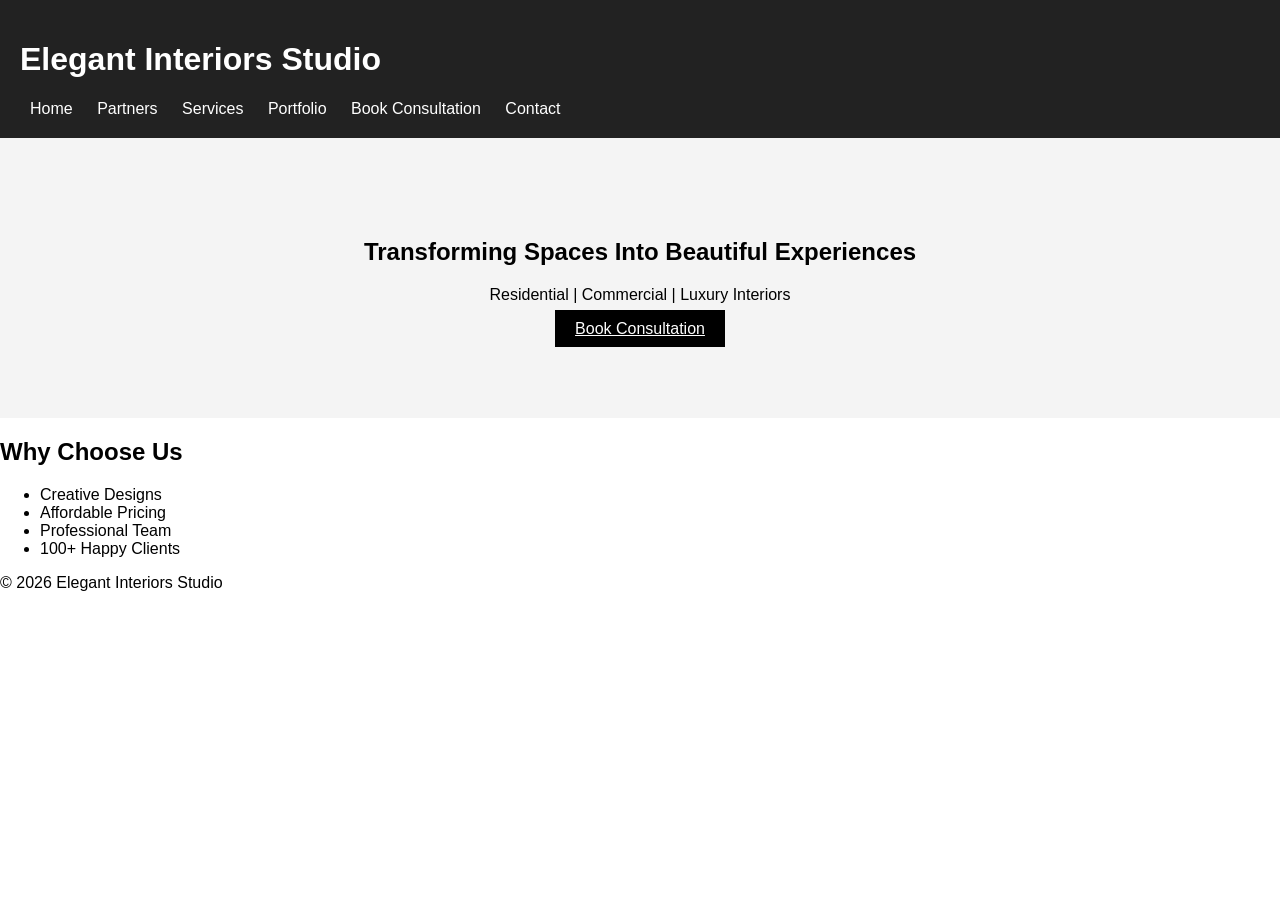
==== index.html @ f6435e1a "Add files via upload" ====
<!DOCTYPE html>
<html>
<head>
<title>Elegant Interiors Studio</title>
<link rel="stylesheet" href="css/style.css">
</head>

<body>

<header>
<h1>Elegant Interiors Studio</h1>
<nav>
<a href="index.html">Home</a>
<a href="about.html">Partners</a>
<a href="services.html">Services</a>
<a href="portfolio.html">Portfolio</a>
<a href="booking.html">Book Consultation</a>
<a href="contact.html">Contact</a>
</nav>
</header>

<section class="hero">
<h2>Transforming Spaces Into Beautiful Experiences</h2>
<p>Residential | Commercial | Luxury Interiors</p>
<a href="booking.html" class="btn">Book Consultation</a>
</section>

<section>
<h2>Why Choose Us</h2>
<ul>
<li>Creative Designs</li>
<li>Affordable Pricing</li>
<li>Professional Team</li>
<li>100+ Happy Clients</li>
</ul>
</section>

<footer>
<p>© 2026 Elegant Interiors Studio</p>
</footer>

</body>
</html>
---- css/style.css ----
body{
font-family: Arial;
margin:0;
padding:0;
}

header{
background:#222;
color:white;
padding:20px;
}

nav a{
color:white;
margin:10px;
text-decoration:none;
}

.hero{
text-align:center;
padding:80px;
background:#f4f4f4;
}

.btn{
background:black;
color:white;
padding:10px 20px;
}

.partners{
display:flex;
gap:20px;
}

.card{
border:1px solid #ddd;
padding:20px;
}

.gallery img{
width:300px;
margin:10px;
}
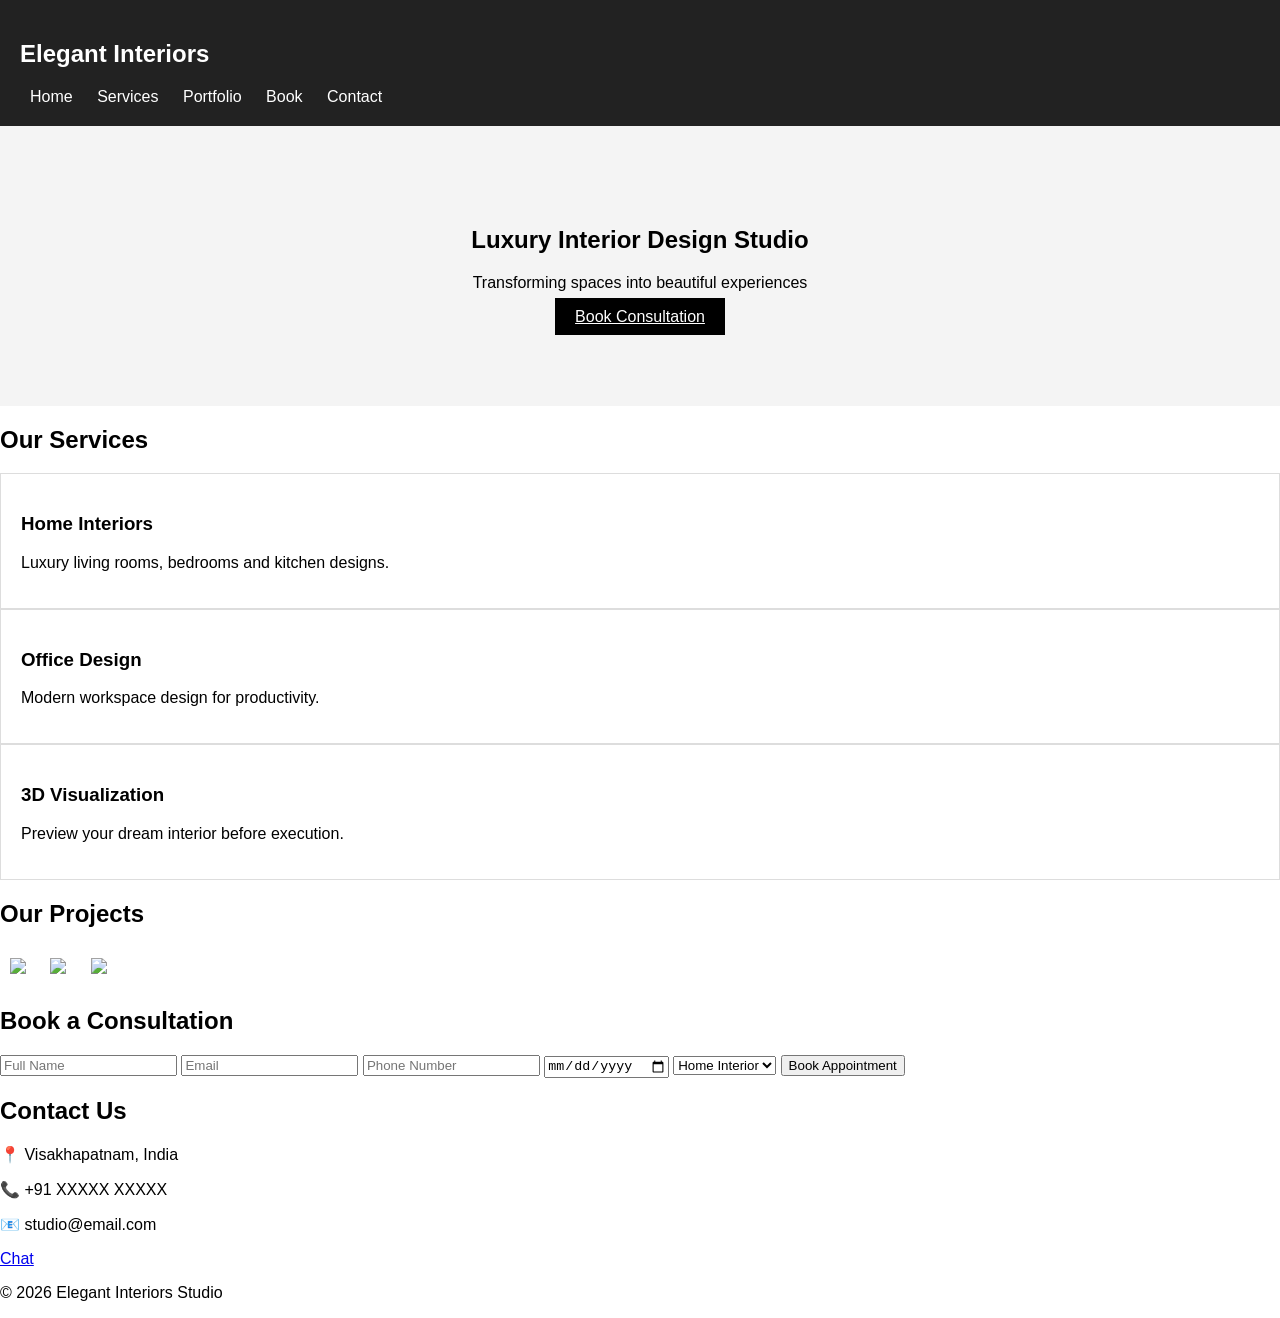
==== commit a5e68178: "Update index.html" ====
--- a/index.html
+++ b/index.html
@@ -1,43 +1,147 @@
 <!DOCTYPE html>
-<html>
+<html lang="en">
+
 <head>
-<title>Elegant Interiors Studio</title>
+
+<meta charset="UTF-8">
+<meta name="viewport" content="width=device-width, initial-scale=1.0">
+
+<title>Luxury Interior Studio</title>
+
 <link rel="stylesheet" href="css/style.css">
+
+<link href="https://fonts.googleapis.com/css2?family=Poppins:wght@300;400;600&display=swap" rel="stylesheet">
+
 </head>
 
 <body>
 
 <header>
-<h1>Elegant Interiors Studio</h1>
+
+<h2 class="logo">Elegant Interiors</h2>
+
 <nav>
-<a href="index.html">Home</a>
-<a href="about.html">Partners</a>
-<a href="services.html">Services</a>
-<a href="portfolio.html">Portfolio</a>
-<a href="booking.html">Book Consultation</a>
-<a href="contact.html">Contact</a>
+<a href="#">Home</a>
+<a href="#services">Services</a>
+<a href="#portfolio">Portfolio</a>
+<a href="#booking">Book</a>
+<a href="#contact">Contact</a>
 </nav>
+
 </header>
 
+
 <section class="hero">
-<h2>Transforming Spaces Into Beautiful Experiences</h2>
-<p>Residential | Commercial | Luxury Interiors</p>
-<a href="booking.html" class="btn">Book Consultation</a>
+
+<div class="hero-text">
+
+<h1>Luxury Interior Design Studio</h1>
+
+<p>Transforming spaces into beautiful experiences</p>
+
+<a href="#booking" class="btn">Book Consultation</a>
+
+</div>
+
 </section>
 
-<section>
-<h2>Why Choose Us</h2>
-<ul>
-<li>Creative Designs</li>
-<li>Affordable Pricing</li>
-<li>Professional Team</li>
-<li>100+ Happy Clients</li>
-</ul>
+
+<section class="services" id="services">
+
+<h2>Our Services</h2>
+
+<div class="service-grid">
+
+<div class="card">
+<h3>Home Interiors</h3>
+<p>Luxury living rooms, bedrooms and kitchen designs.</p>
+</div>
+
+<div class="card">
+<h3>Office Design</h3>
+<p>Modern workspace design for productivity.</p>
+</div>
+
+<div class="card">
+<h3>3D Visualization</h3>
+<p>Preview your dream interior before execution.</p>
+</div>
+
+</div>
+
 </section>
 
+
+<section class="portfolio" id="portfolio">
+
+<h2>Our Projects</h2>
+
+<div class="gallery">
+
+<img src="images/project1.jpg">
+
+<img src="images/project2.jpg">
+
+<img src="images/project3.jpg">
+
+</div>
+
+</section>
+
+
+<section class="booking" id="booking">
+
+<h2>Book a Consultation</h2>
+
+<form id="bookingForm">
+
+<input type="text" placeholder="Full Name" required>
+
+<input type="email" placeholder="Email" required>
+
+<input type="tel" placeholder="Phone Number" required>
+
+<input type="date" required>
+
+<select>
+
+<option>Home Interior</option>
+<option>Office Interior</option>
+<option>Renovation</option>
+
+</select>
+
+<button type="submit">Book Appointment</button>
+
+</form>
+
+</section>
+
+
+<section class="contact" id="contact">
+
+<h2>Contact Us</h2>
+
+<p>📍 Visakhapatnam, India</p>
+
+<p>📞 +91 XXXXX XXXXX</p>
+
+<p>📧 studio@email.com</p>
+
+</section>
+
+
+<a href="https://wa.me/91XXXXXXXXXX" class="whatsapp">Chat</a>
+
+
 <footer>
+
 <p>© 2026 Elegant Interiors Studio</p>
+
 </footer>
 
+<script src="js/script.js"></script>
+
 </body>
-</html>+
+</html>
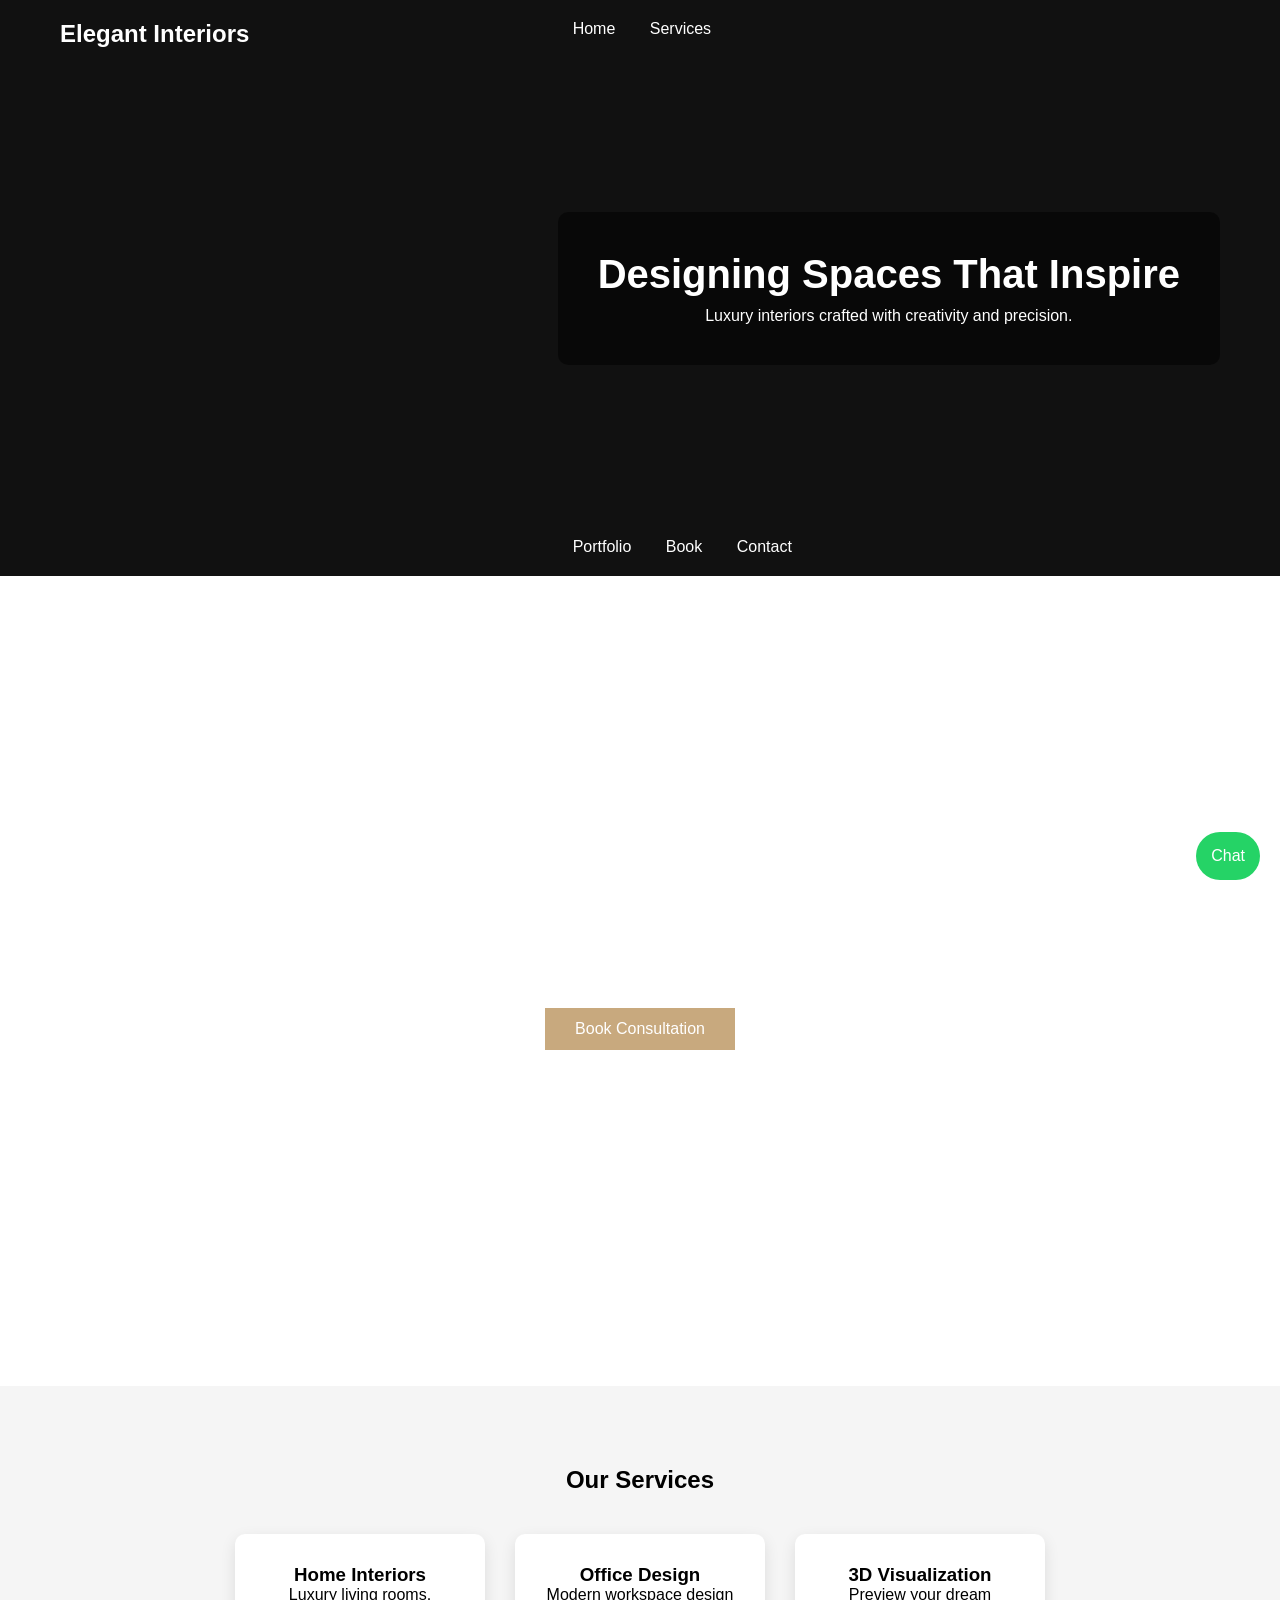
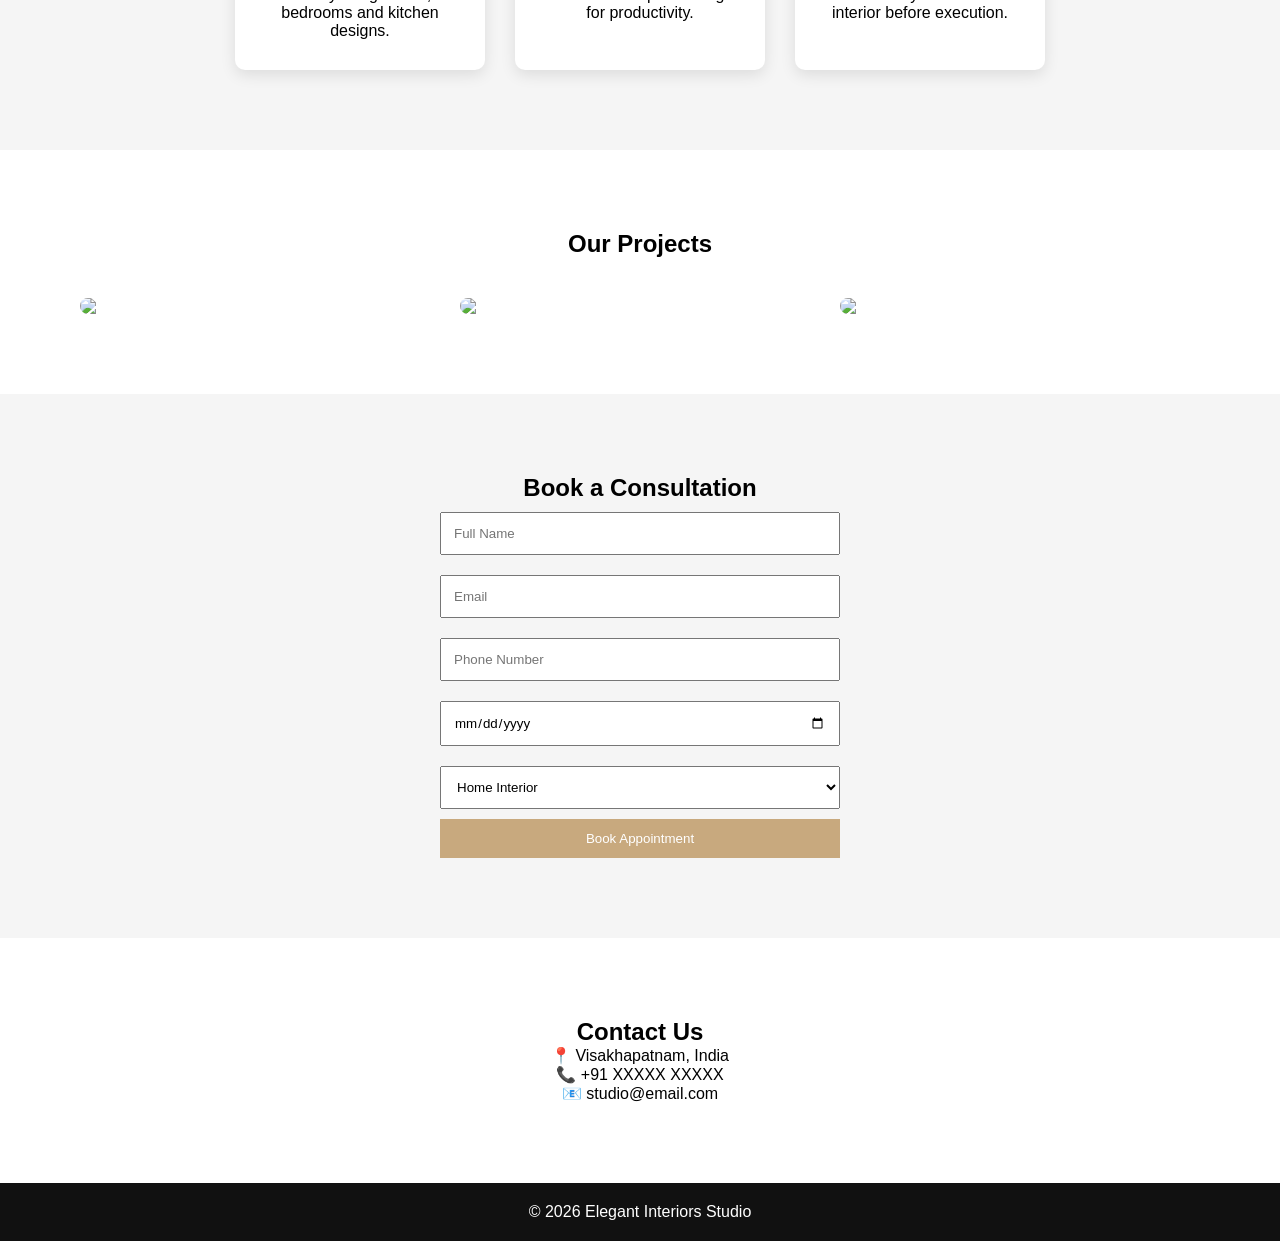
==== commit 18024fcc: "Update index.html" ====
--- a/index.html
+++ b/index.html
@@ -23,6 +23,16 @@
 <nav>
 <a href="#">Home</a>
 <a href="#services">Services</a>
+<section class="parallax">
+
+<div class="parallax-content">
+
+<h2>Designing Spaces That Inspire</h2>
+<p>Luxury interiors crafted with creativity and precision.</p>
+
+</div>
+
+</section>
 <a href="#portfolio">Portfolio</a>
 <a href="#booking">Book</a>
 <a href="#contact">Contact</a>
@@ -145,3 +155,4 @@
 </body>
 
 </html>
+
--- a/css/style.css
+++ b/css/style.css
@@ -1,44 +1,163 @@
-body{
-font-family: Arial;
+*{
 margin:0;
 padding:0;
+box-sizing:border-box;
+font-family:'Poppins',sans-serif;
 }
 
 header{
-background:#222;
+display:flex;
+justify-content:space-between;
+padding:20px 60px;
+background:#111;
 color:white;
-padding:20px;
+position:sticky;
+top:0;
 }
 
 nav a{
+margin:15px;
 color:white;
-margin:10px;
 text-decoration:none;
 }
 
 .hero{
+height:90vh;
+background:url("../images/hero.jpg");
+background-size:cover;
+background-position:center;
+display:flex;
+align-items:center;
+justify-content:center;
+color:white;
 text-align:center;
-padding:80px;
-background:#f4f4f4;
+}
+
+.hero-text h1{
+font-size:50px;
 }
 
 .btn{
-background:black;
+display:inline-block;
+margin-top:20px;
+padding:12px 30px;
+background:#c8a97e;
 color:white;
-padding:10px 20px;
+text-decoration:none;
 }
 
-.partners{
+.services{
+padding:80px;
+background:#f5f5f5;
+text-align:center;
+}
+
+.service-grid{
 display:flex;
-gap:20px;
+gap:30px;
+justify-content:center;
+margin-top:40px;
 }
 
 .card{
-border:1px solid #ddd;
-padding:20px;
+background:white;
+padding:30px;
+width:250px;
+box-shadow:0 5px 15px rgba(0,0,0,0.1);
+border-radius:10px;
+}
+
+.portfolio{
+padding:80px;
+text-align:center;
+}
+
+.gallery{
+display:grid;
+grid-template-columns:repeat(3,1fr);
+gap:20px;
+margin-top:40px;
 }
 
 .gallery img{
-width:300px;
-margin:10px;
-}+width:100%;
+border-radius:10px;
+transition:0.3s;
+}
+
+.gallery img:hover{
+transform:scale(1.05);
+}
+
+.booking{
+padding:80px;
+background:#f5f5f5;
+text-align:center;
+}
+
+form{
+display:flex;
+flex-direction:column;
+max-width:400px;
+margin:auto;
+}
+
+form input,
+form select{
+margin:10px 0;
+padding:12px;
+}
+
+form button{
+padding:12px;
+background:#c8a97e;
+border:none;
+color:white;
+}
+
+.contact{
+padding:80px;
+text-align:center;
+}
+
+.whatsapp{
+position:fixed;
+bottom:20px;
+right:20px;
+background:#25D366;
+color:white;
+padding:15px;
+border-radius:50px;
+text-decoration:none;
+}
+
+footer{
+background:#111;
+color:white;
+text-align:center;
+padding:20px;
+}
+.parallax{
+height:500px;
+background-image:url("../images/interior-bg.jpg");
+background-attachment:fixed;
+background-size:cover;
+background-position:center;
+display:flex;
+align-items:center;
+justify-content:center;
+text-align:center;
+color:white;
+}
+
+.parallax-content{
+background:rgba(0,0,0,0.5);
+padding:40px;
+border-radius:10px;
+}
+
+.parallax-content h2{
+font-size:40px;
+margin-bottom:10px;
+}
+
